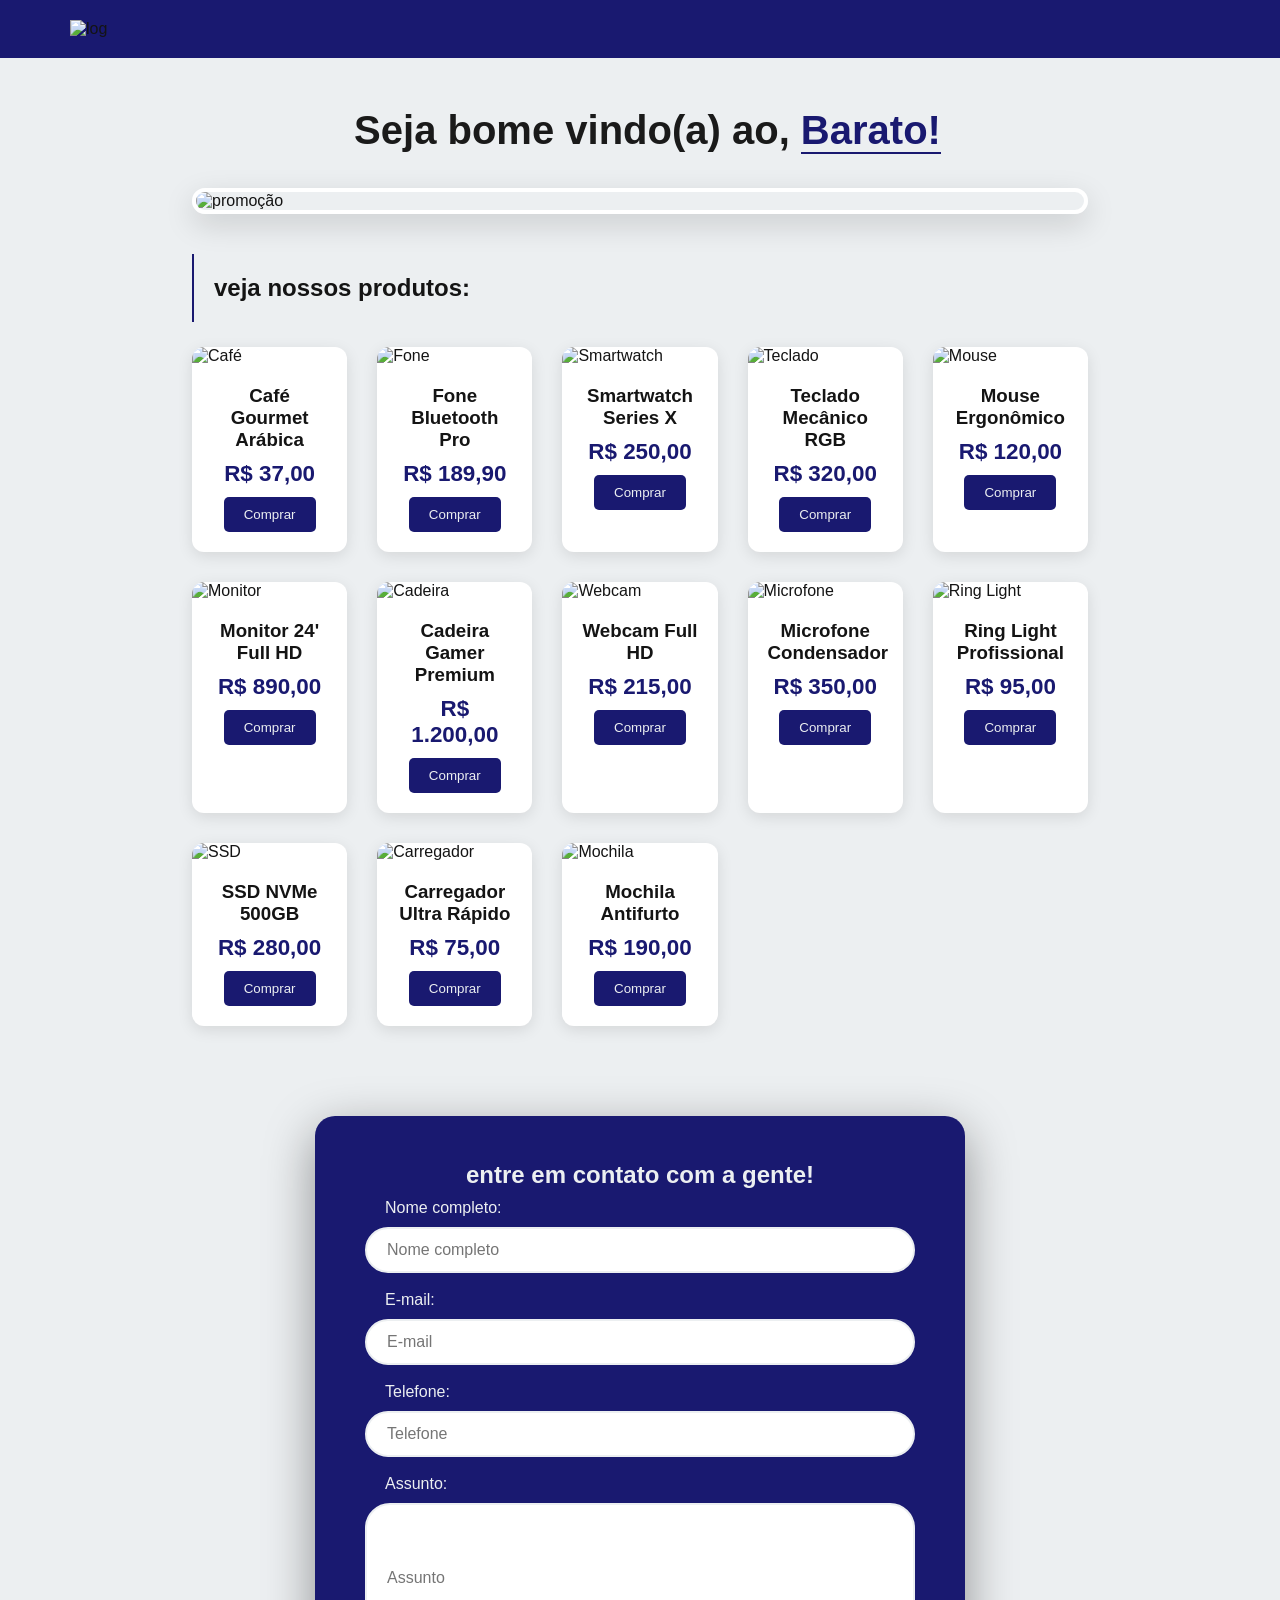
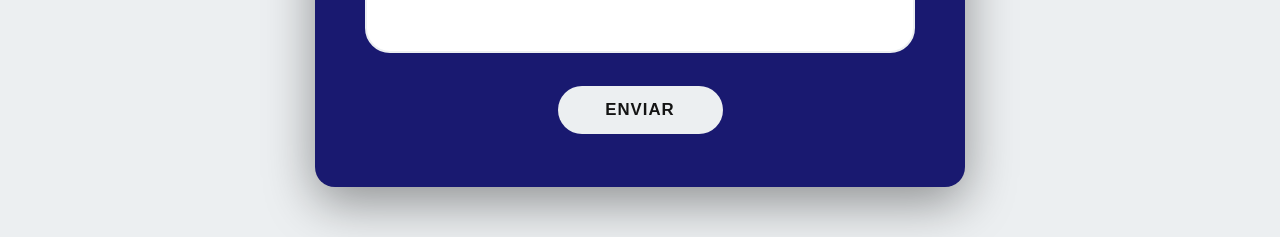
==== index.html @ d708dadd "add class to subject input and style for better layout" ====
<!DOCTYPE html>
<html lang="pt-br">
    <head>
        <meta charset="UTF-8">
        <meta name="viewport" content="width=device-width, initial-scale=1.0">
        <title>Barato</title>
        <link rel="stylesheet" href="./style.css">
    </head>
    <body>
        <header>
            <img src="https://grupobembarato.com.br/wp-content/uploads/2019/08/logo-grupo-bem-barato-retina.png" alt="log" class="logo">
        </header>
        <main class="container">
            <h1 class="titulo">Seja bome vindo(a) ao, <span class="color">Barato!</span></h1>
            <img src="https://pegapromocao.com.br/wp-content/uploads/2023/06/promocao-um-ano-de-supermercado-gratis.jpg" alt="promoção" class="promo">
            <h2 class="sub-titulo">veja nossos produtos: </h2>
            <div class="produtos">
                <div class="card">
                    <img src="https://static.vecteezy.com/system/resources/thumbnails/041/281/412/small/coffee-cup-transparent-png.png" alt="Café">
                    <div class="card-content">
                        <h3>Café Gourmet Arábica</h3>
                        <span class="price">R$ 37,00</span>
                        <button class="btn-card">Comprar</button>
                    </div>
                </div>
                <div class="card">
                    <img src="https://www.pngarts.com/files/8/Android-Wireless-Earphone-PNG-Download-Image.png" alt="Fone">
                    <div class="card-content">
                        <h3>Fone Bluetooth Pro</h3>
                        <span class="price">R$ 189,90</span>
                        <button class="btn-card">Comprar</button>
                    </div>
                </div>
                <div class="card">
                    <img src="https://www.pngall.com/wp-content/uploads/15/Apple-Watch-No-Background.png" alt="Smartwatch">
                    <div class="card-content">
                        <h3>Smartwatch Series X</h3>
                        <span class="price">R$ 250,00</span>
                        <button class="btn-card">Comprar</button>
                    </div>
                </div>
                <div class="card">
                    <img src="https://cdn.awsli.com.br/2500x2500/1318/1318167/produto/215727955/k617rg-3-kgatrymoq9.PNG" alt="Teclado">
                    <div class="card-content">
                        <h3>Teclado Mecânico RGB</h3>
                        <span class="price">R$ 320,00</span>
                        <button class="btn-card">Comprar</button>
                    </div>
                </div>
                <div class="card">
                    <img src="https://static.vecteezy.com/system/resources/thumbnails/048/218/131/small/gaming-mouse-with-colorful-lights-isolated-from-background-free-png.png" alt="Mouse">
                    <div class="card-content">
                        <h3>Mouse Ergonômico</h3>
                        <span class="price">R$ 120,00</span>
                        <button class="btn-card">Comprar</button>
                    </div>
                </div>
                <div class="card">
                    <img src="https://static.wixstatic.com/media/615872_84841c00ac5b4fcca7a5e063fc07f214~mv2.png/v1/fill/w_2500,h_2500,al_c/615872_84841c00ac5b4fcca7a5e063fc07f214~mv2.png" alt="Monitor">
                    <div class="card-content">
                        <h3>Monitor 24' Full HD</h3>
                        <span class="price">R$ 890,00</span>
                        <button class="btn-card">Comprar</button>
                    </div>
                </div>
                <div class="card">
                    <img src="https://www.mundomoob.com.br/cdn/shop/files/original_image_3ed4c012-c84a-483a-a92e-ee128b65765c.png?v=1748872715" alt="Cadeira">
                    <div class="card-content">
                        <h3>Cadeira Gamer Premium</h3>
                        <span class="price">R$ 1.200,00</span>
                        <button class="btn-card">Comprar</button>
                    </div>
                </div>
                <div class="card">
                    <img src="https://resource.logitech.com/w_544,h_466,ar_7:6,c_pad,q_auto,f_auto,dpr_1.0/d_transparent.gif/content/dam/logitech/en/products/webcams/c922/gallery/c922-gallery-1.png" alt="Webcam">
                    <div class="card-content">
                        <h3>Webcam Full HD</h3>
                        <span class="price">R$ 215,00</span>
                        <button class="btn-card">Comprar</button>
                    </div>
                </div>
                <div class="card">
                    <img src="https://www.logitechstore.com.br/media/catalog/product/cache/105e6f420716e0751863c4b81f527d17/y/e/yeti-blackout2_1.png" alt="Microfone">
                    <div class="card-content">
                        <h3>Microfone Condensador</h3>
                        <span class="price">R$ 350,00</span>
                        <button class="btn-card">Comprar</button>
                    </div>
                </div>
                <div class="card">
                    <img src="https://guiadecamera.com.br/wp-content/uploads/2025/03/Kit-Completo-Anel-de-Luz-LED-Com-Tripe-e-Suporte-para-Celular-Ring-Light-26cm-RGB-10-Polegadas-Fotos-e-Videos-Profissionais.png" alt="Ring Light">
                    <div class="card-content">
                        <h3>Ring Light Profissional</h3>
                        <span class="price">R$ 95,00</span>
                        <button class="btn-card">Comprar</button>
                    </div>
                </div>
                <div class="card">
                    <img src="https://www.sandisk.com/content/dam/store/en-us/assets/products/internal-storage/wd-blue-sn5000-nvme-ssd/gallery/wd-blue-sn5000-nvme-ssd-500gb-left.png.thumb.1280.1280.png" alt="SSD">
                    <div class="card-content">
                        <h3>SSD NVMe 500GB</h3>
                        <span class="price">R$ 280,00</span>
                        <button class="btn-card">Comprar</button>
                    </div>
                </div>
                <div class="card">
                    <img src="https://cdn.awsli.com.br/1821/1821377/produto/376648789/9d22f8c7f79ce439c72e39f9e2f7a20b-1j2zwfjui0.jpg" alt="Carregador">
                    <div class="card-content">
                        <h3>Carregador Ultra Rápido</h3>
                        <span class="price">R$ 75,00</span>
                        <button class="btn-card">Comprar</button>
                    </div>
                </div>
                <div class="card">
                    <img src="https://jflalarmes.com.br/wp-content/uploads/2023/12/9.3.73-MOCHILA-ANTIFURTO-COM-SEGREDO_II.png" alt="Mochila">
                    <div class="card-content">
                        <h3>Mochila Antifurto</h3>
                        <span class="price">R$ 190,00</span>
                        <button class="btn-card">Comprar</button>
                    </div>
                </div>
            </div>

            <div class="formulario">
                <h2>entre em contato com a gente!</h2>
                <p>Nome completo:</p>
                <input type="text" placeholder="Nome completo"> 
                <br>
                <p>E-mail:</p>
                <input type="email" placeholder="E-mail"> 
                <br>
                <p>Telefone:</p>
                <input type="number" placeholder="Telefone"> 
                <br>
                <p>Assunto:</p>
                <input type="text" placeholder="Assunto" class="assunto"> 
                <br>
                <button type="submit" class="btn-formulario">enviar</button>
            </div>
        </main>
    </body>
</html>
---- style.css ----
* {
        margin: 0;
        padding: 0;
        box-sizing: border-box;
    }

    body {
        background-color: #ECEFF1; 
        font-family: 'Segoe UI', Roboto, Helvetica, Arial, sans-serif;
        color: #141414;
    }

     .container {
        padding: 50px 15%;
    }

    header {
        padding: 20px;
        background-color: #191970;
        position: sticky;
        top: 0;
        z-index: 100;
    }

    .logo {
        width: 7%;
        margin-left: 50px;
    }

    .categoria {
        margin-bottom: 40px;
    }

    .titulo {
        font-size: 2.5rem;
        text-align: center;
        color: #1a1a1a;
        margin-bottom: 35px;
        font-weight: 700;
        padding-left: 15px;
    }

    .color {
        color: #191970;
        border-bottom: 2px solid #191970;
    }

    .promo {
        display: block;
        margin: 0 auto 40px auto; 
        max-width: 100%; 
        height: auto;
        border-radius: 20px; 
        box-shadow: 0 10px 30px rgba(0, 0, 0, 0.15); 
        transition: transform 0.3s ease, box-shadow 0.3s ease;
        border: 4px solid #fff;
    }

    .promo:hover {
        transform: scale(1.02); 
        box-shadow: 0 15px 40px rgba(25, 25, 112, 0.2);
        cursor: pointer;
    }

    .sub-titulo {
        display: block;
        margin-bottom: 25px;
        font-size: 1.5rem;
        border-left: 2px solid #191970;
        padding: 20px;
        height: auto;
    }

    .produtos {
        display: grid;
        grid-template-columns: repeat(5, 1fr);
        gap: 30px;
        margin-top: 10px;
        text-align: left;
    }
    
    .product-grid {
        display: grid;
        grid-template-columns: repeat(auto-fit, minmax(300px, 1fr));
        gap: 30px;
        margin-bottom: 60px;
    }

    .card {
        background: white;
        border-radius: 12px;
        overflow: hidden;
        box-shadow: 0 4px 15px rgba(0, 0, 0, 0.1);
        transition: transform 0.3s;
    }

    .card:hover {
        transform: translateY(-2px);
        box-shadow: 0px 10px 25px rgb(0, 0, 0);
    }

    .card img {
        width: 100%;
        height: 200px;
        object-fit: cover;
    }

    .card-content {
        padding: 20px;
        text-align: center;
    }

    .price {
        display: block;
        font-size: 1.4rem;
        font-weight: bold;
        color: #191970;
        margin: 10px 0;
    }

    .btn-card {
        background: #191970;
        color: #ECEFF1;
        border: none;
        padding: 10px 20px;
        border-radius: 5px;
        cursor: pointer;
    }
    
    .formulario{
        text-align: center;
        background: #191970;
        padding: 45px 50px;
        border-radius: 20px;
        max-width: 650px;
        width: 90%;
        margin: auto;
        box-shadow: 0 15px 50px rgba(0, 0, 0, 0.4);
        margin-top: 90px;
    }

    .formulario h2{
        color: #ECEFF1;
        margin-bottom: 10px;
    }

    .formulario p{
        color: #ECEFF1;
        text-align: left;
        margin-left: 20px;
        margin-bottom: 10px;
    }

    input[type="email"], 
    input[type="password"], 
    input[type="text"], 
    input[type="number"] {
        width: 100%;
        padding: 12px 20px;
        margin-bottom: 18px;
        border-radius: 25px;
        border: 2px solid #ECEFF1;
        background: #ffffff;
        font-size: 1em;
        transition: all 0.3s ease;
        outline: none;
        color: #333;
    }
    
    .btn-formulario {
        display: inline-block;
        background-color: #ECEFF1;
        color: #141414;
        padding: 14px 30px;
        border-radius: 25px;
        text-decoration: none;
        margin: 8px 5px;
        transition: all 0.3s ease; 
        border: none;
        cursor: pointer;
        font-size: 1.05em;
        width: 30%;
        font-weight: 600;
        text-transform: uppercase;
        letter-spacing: 1px;
        margin-top: 15px;
    }

    .assunto {
        height: 150px;
    }

    .btn-formulario:hover {
        transform: translateY(-2px);
        box-shadow: 0px 10px 25px rgba(0, 0, 0, 0.274);
        transform: scale(10px);
    }
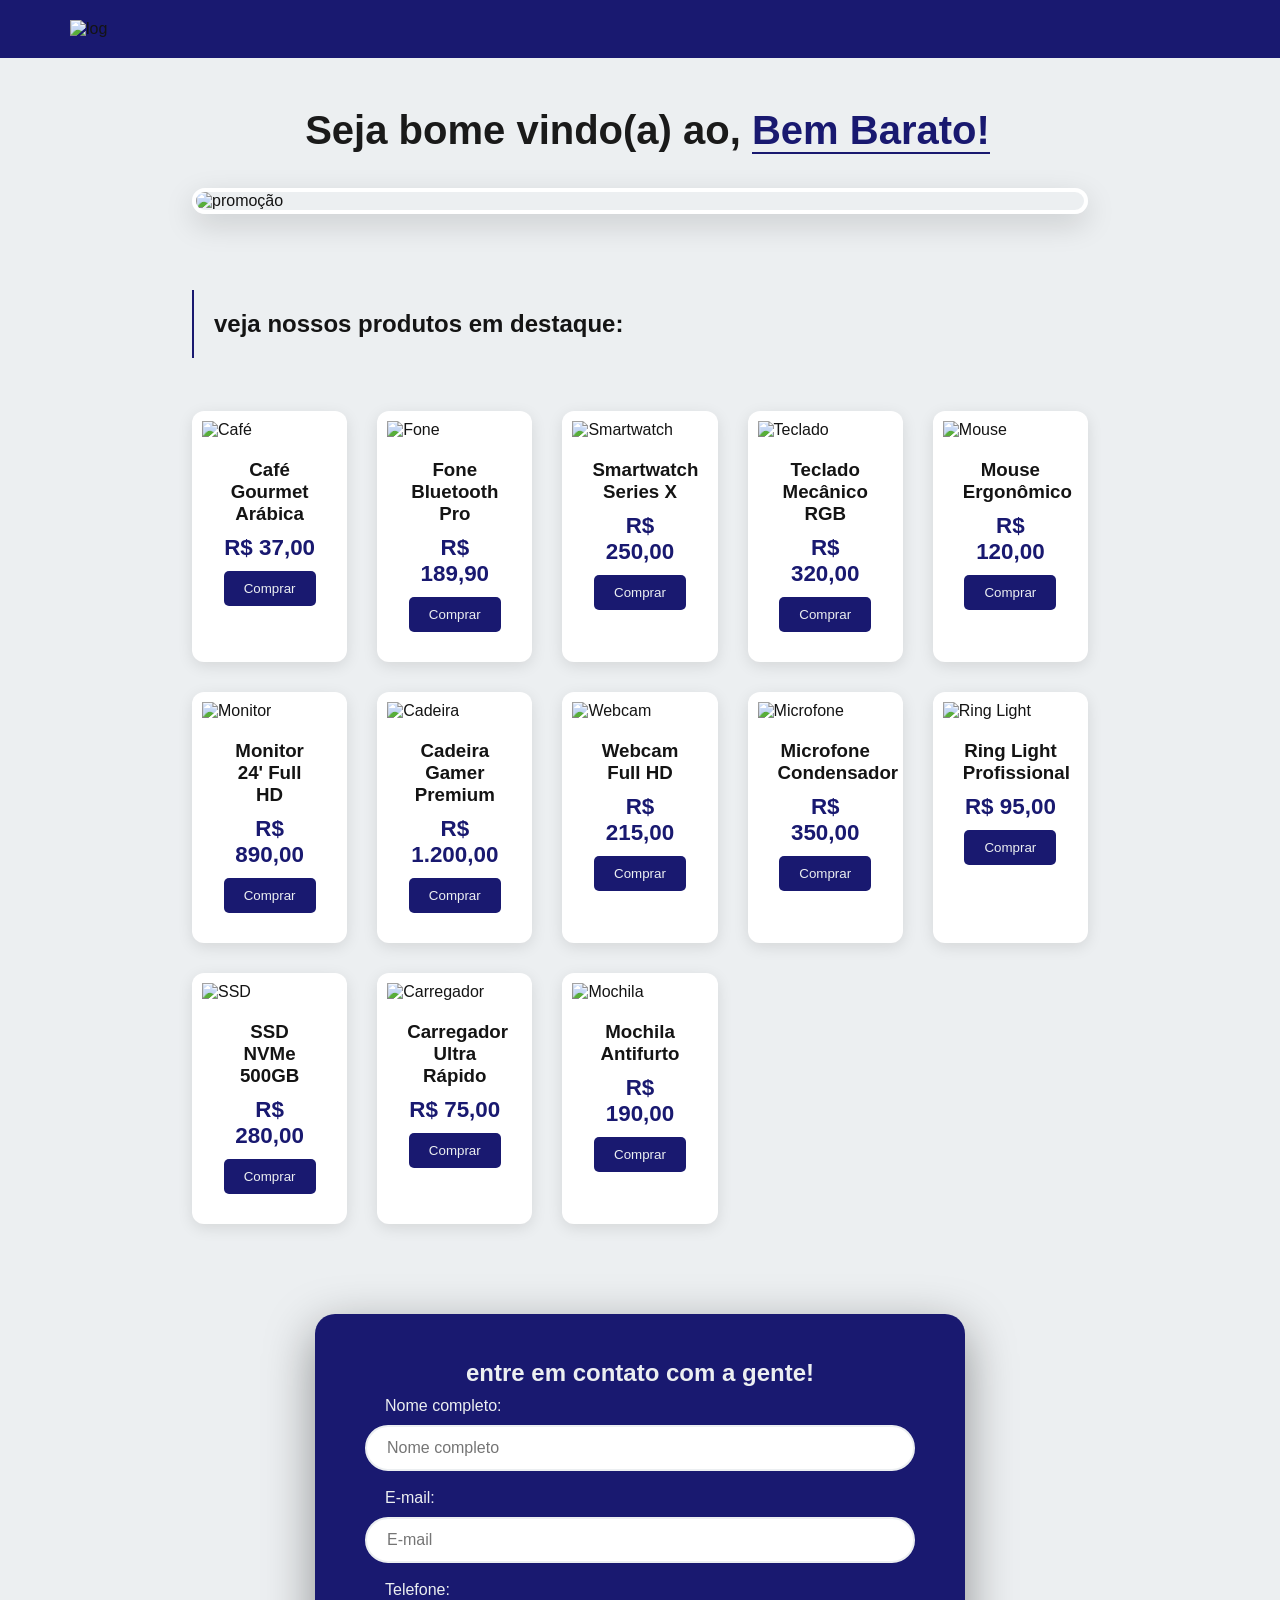
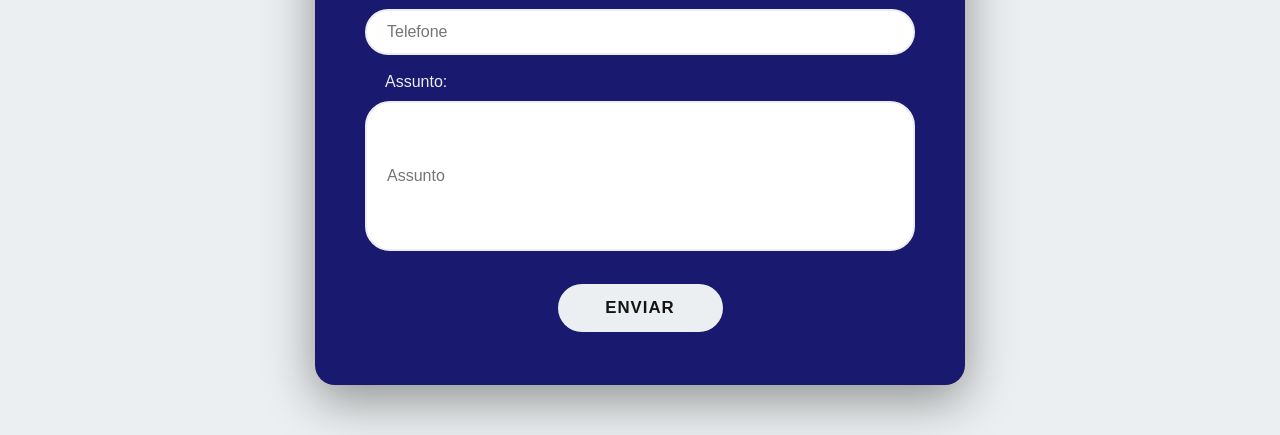
==== commit 0abdf5c9: "update main page title and subtitle for clarity; add padding to card elements; create new produtos.h" ====
--- a/index.html
+++ b/index.html
@@ -11,9 +11,12 @@
             <img src="https://grupobembarato.com.br/wp-content/uploads/2019/08/logo-grupo-bem-barato-retina.png" alt="log" class="logo">
         </header>
         <main class="container">
-            <h1 class="titulo">Seja bome vindo(a) ao, <span class="color">Barato!</span></h1>
+            <h1 class="titulo">Seja bome vindo(a) ao, <span class="color">Bem Barato!</span></h1>
             <img src="https://pegapromocao.com.br/wp-content/uploads/2023/06/promocao-um-ano-de-supermercado-gratis.jpg" alt="promoção" class="promo">
-            <h2 class="sub-titulo">veja nossos produtos: </h2>
+            <br>
+            <br>
+            <h2 class="sub-titulo">veja nossos produtos em destaque: </h2>
+            <br>
             <div class="produtos">
                 <div class="card">
                     <img src="https://static.vecteezy.com/system/resources/thumbnails/041/281/412/small/coffee-cup-transparent-png.png" alt="Café">
--- a/style.css
+++ b/style.css
@@ -92,6 +92,7 @@
         overflow: hidden;
         box-shadow: 0 4px 15px rgba(0, 0, 0, 0.1);
         transition: transform 0.3s;
+        padding: 10px;
     }
 
     .card:hover {
@@ -102,7 +103,6 @@
     .card img {
         width: 100%;
         height: 200px;
-        object-fit: cover;
     }
 
     .card-content {
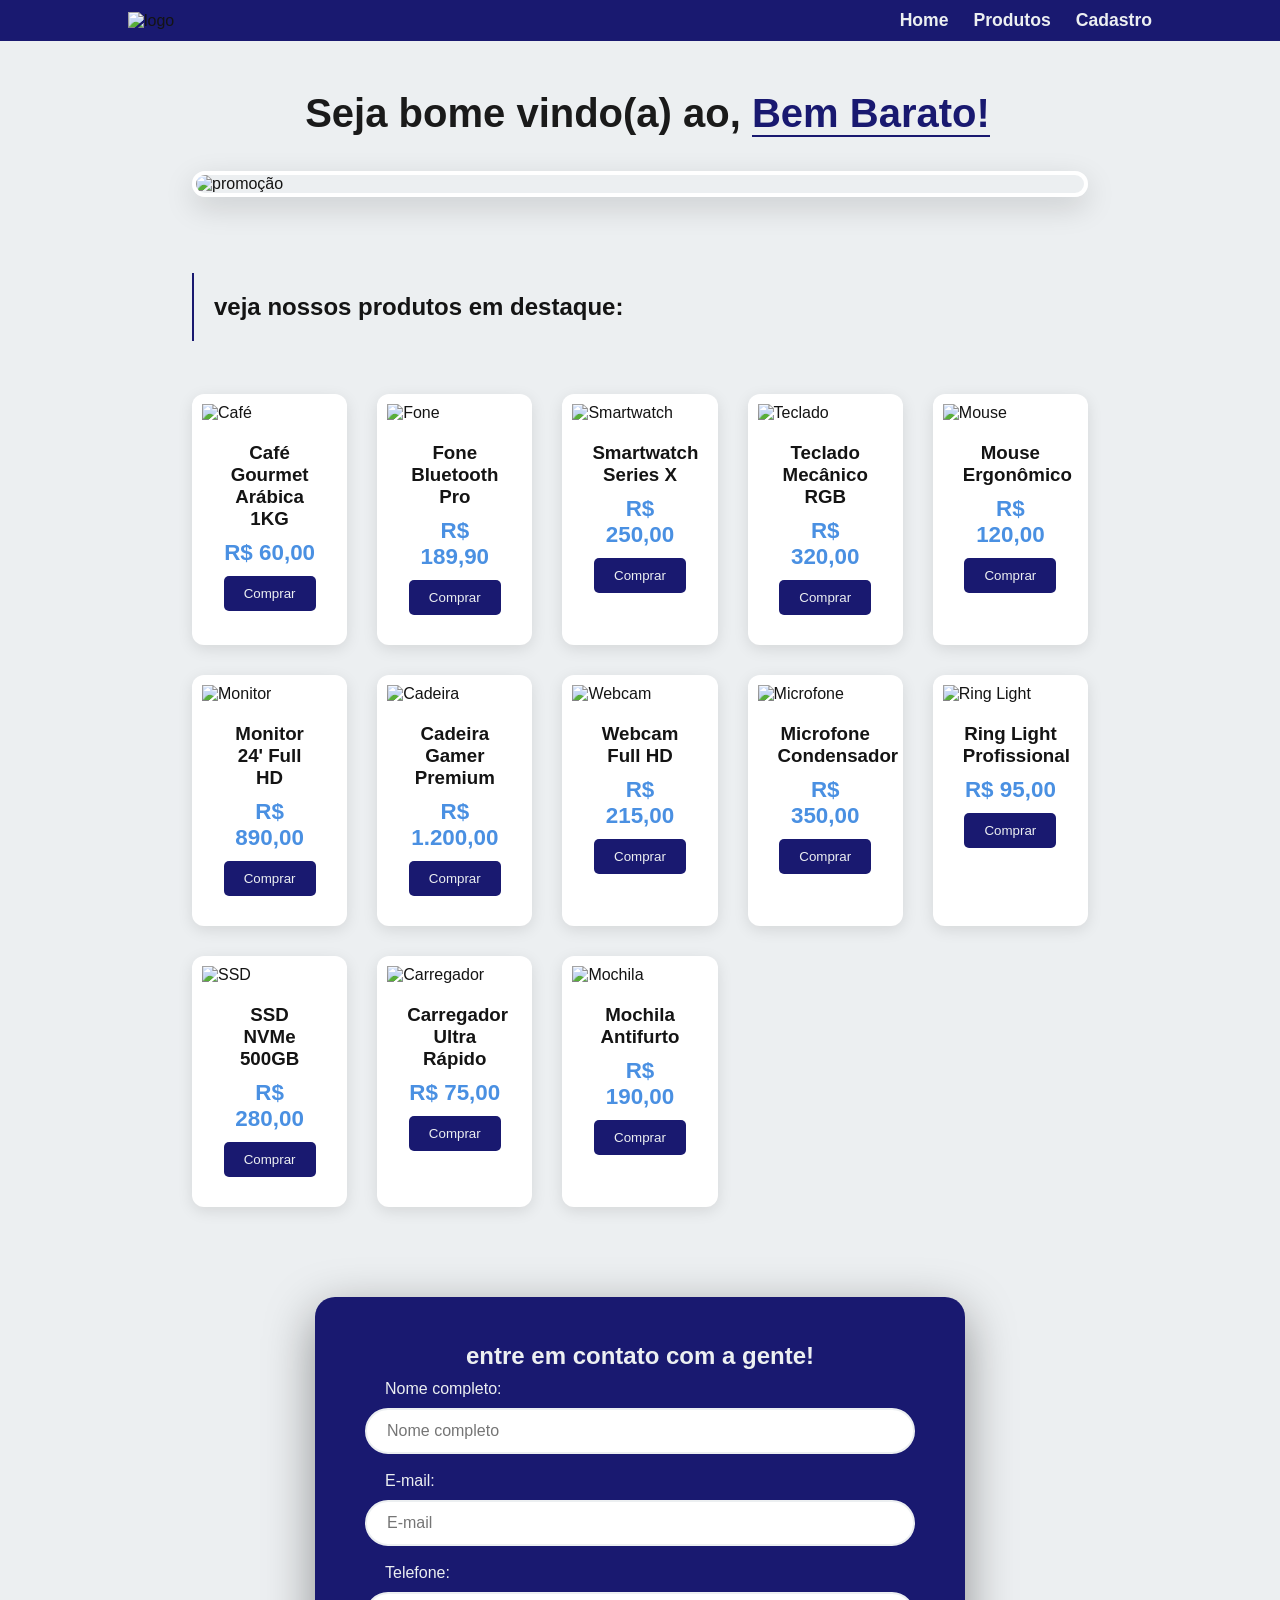
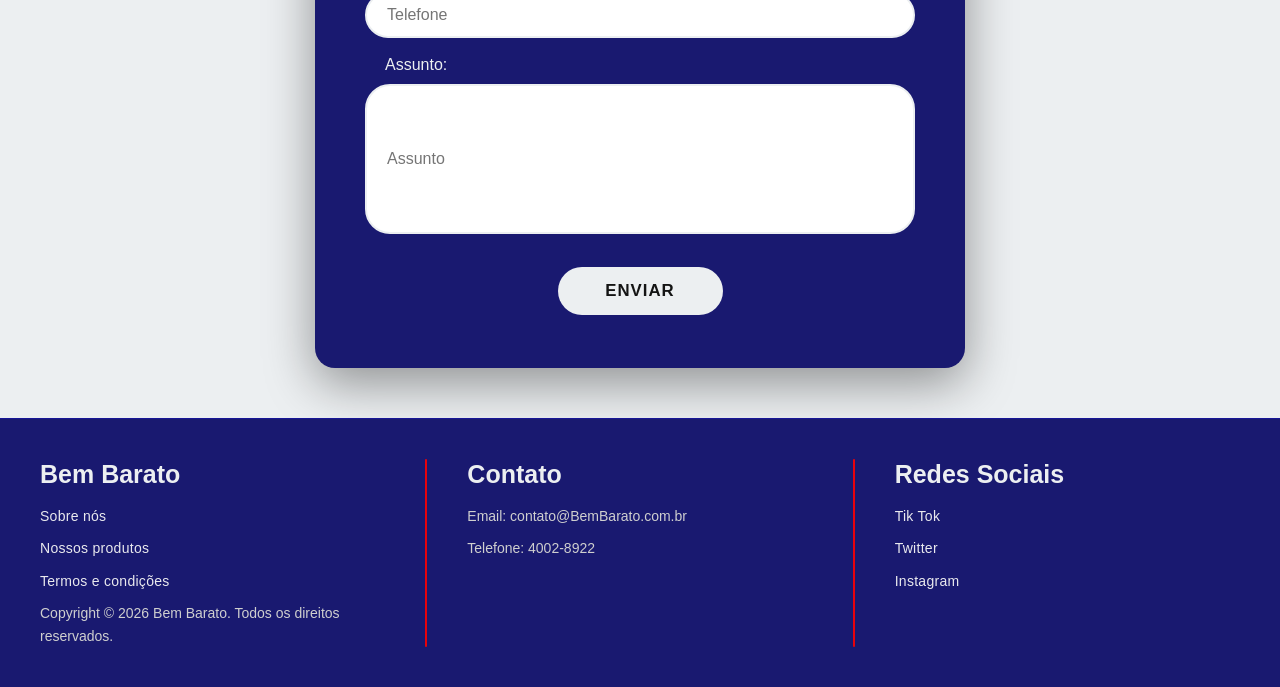
==== commit fb6585b3: "feat: implement cadastro page with form and styling; update product details and links in cafe and pr" ====
--- a/index.html
+++ b/index.html
@@ -3,12 +3,19 @@
     <head>
         <meta charset="UTF-8">
         <meta name="viewport" content="width=device-width, initial-scale=1.0">
-        <title>Barato</title>
-        <link rel="stylesheet" href="./style.css">
+        <title>Bem Barato</title>
+        <link rel="stylesheet" href="./CSS/style.css">
     </head>
     <body>
         <header>
-            <img src="https://grupobembarato.com.br/wp-content/uploads/2019/08/logo-grupo-bem-barato-retina.png" alt="log" class="logo">
+            <nav class="navbar">
+                <img src="https://grupobembarato.com.br/wp-content/uploads/2019/08/logo-grupo-bem-barato-retina.png" alt="logo" class="logo">
+                <div class="nav-links">
+                    <a href="#" class="text-header">Home</a>
+                    <a href="./paginas/produtos.html" class="text-header">Produtos</a>
+                    <a href="./paginas/cadastro.html" class="text-header">Cadastro</a>
+                </div>
+            </nav>
         </header>
         <main class="container">
             <h1 class="titulo">Seja bome vindo(a) ao, <span class="color">Bem Barato!</span></h1>
@@ -19,11 +26,11 @@
             <br>
             <div class="produtos">
                 <div class="card">
-                    <img src="https://static.vecteezy.com/system/resources/thumbnails/041/281/412/small/coffee-cup-transparent-png.png" alt="Café">
+                    <img src="https://admintresc.vteximg.com.br/arquivos/ids/551639/7-Kit-COMBO-CAFeS-GOURMET-TORRADO-E-MOiDO.png?v=638294297195500000" alt="Café">
                     <div class="card-content">
-                        <h3>Café Gourmet Arábica</h3>
-                        <span class="price">R$ 37,00</span>
-                        <button class="btn-card">Comprar</button>
+                        <h3>Café Gourmet Arábica 1KG</h3>
+                        <span class="price">R$ 60,00</span>
+                        <a href="./paginas/produtos/cafe.html"><button class="btn-card">Comprar</button></a>
                     </div>
                 </div>
                 <div class="card">
@@ -141,5 +148,33 @@
                 <button type="submit" class="btn-formulario">enviar</button>
             </div>
         </main>
+        <footer class="site-footer">
+            <div class="footer__container">
+                <div class="footer__col">
+                    <h3>Bem Barato</h3>
+                    <a href="#">Sobre nós</a>
+                    <a href="./paginas/produtos.html">Nossos produtos</a>
+                    <a href="#">Termos e condições</a>
+                    <p class="footer__copy">Copyright © 2026 Bem Barato. Todos os direitos reservados.</p>
+                </div>
+
+                <div class="footer__divider" aria-hidden="true"></div>
+
+                <div class="footer__col">
+                    <h3>Contato</h3>
+                    <p>Email: contato@BemBarato.com.br</p>
+                    <p>Telefone: 4002-8922</p>
+                </div>
+
+                <div class="footer__divider" aria-hidden="true"></div>
+
+                <div class="footer__col">
+                    <h3>Redes Sociais</h3>
+                    <a href="#">Tik Tok</a>
+                    <a href="#">Twitter</a>
+                    <a href="#">Instagram</a>
+                </div>
+            </div>
+        </footer>
     </body>
 </html>
--- a/CSS/style.css
+++ b/CSS/style.css
@@ -0,0 +1,292 @@
+    * {
+        margin: 0;
+        padding: 0;
+        box-sizing: border-box;
+    }
+
+    body {
+        background-color: #ECEFF1; 
+        font-family: 'Segoe UI', Roboto, Helvetica, Arial, sans-serif;
+        color: #141414;
+    }
+
+    .container {
+        padding: 50px 15%;
+    }
+
+    header {
+        padding: 10px 10%;
+        background-color: #191970;
+        position: sticky;
+        top: 0;
+        z-index: 100;
+    }
+
+    .navbar {
+        display: flex;
+        justify-content: space-between;
+        align-items: center;
+    }
+
+    .logo {
+        width: 120px;
+        height: auto;
+    }
+
+    .nav-links {
+        display: flex;
+        gap: 25px;
+    }
+
+    .text-header {
+        text-decoration: none;
+        color: #ECEFF1;
+        font-weight: 600;
+        font-size: 1.1rem;
+        transition: color 0.3s ease;
+    }
+
+    .text-header:hover {
+        color: #ff0000; 
+    }
+
+    .categoria {
+        margin-bottom: 40px;
+    }
+
+    .titulo {
+        font-size: 2.5rem;
+        text-align: center;
+        color: #1a1a1a;
+        margin-bottom: 35px;
+        font-weight: 700;
+        padding-left: 15px;
+    }
+
+    .color {
+        color: #191970;
+        border-bottom: 2px solid #191970;
+    }
+
+    .promo {
+        display: block;
+        margin: 0 auto 40px auto; 
+        max-width: 100%; 
+        height: auto;
+        border-radius: 20px; 
+        box-shadow: 0 10px 30px rgba(0, 0, 0, 0.15); 
+        transition: transform 0.3s ease, box-shadow 0.3s ease;
+        border: 4px solid #fff;
+    }
+
+    .promo:hover {
+        transform: scale(1.02); 
+        box-shadow: 0 15px 40px rgba(25, 25, 112, 0.2);
+        cursor: pointer;
+    }
+
+    .sub-titulo {
+        display: block;
+        margin-bottom: 25px;
+        font-size: 1.5rem;
+        border-left: 2px solid #191970;
+        padding: 20px;
+        height: auto;
+    }
+
+    .produtos {
+        display: grid;
+        grid-template-columns: repeat(5, 1fr);
+        gap: 30px;
+        margin-top: 10px;
+        text-align: left;
+    }
+    
+    .product-grid {
+        display: grid;
+        grid-template-columns: repeat(auto-fit, minmax(300px, 1fr));
+        gap: 30px;
+        margin-bottom: 60px;
+    }
+
+    .card {
+        background: white;
+        border-radius: 12px;
+        overflow: hidden;
+        box-shadow: 0 4px 15px rgba(0, 0, 0, 0.1);
+        transition: transform 0.3s;
+        padding: 10px;
+    }
+
+    .card:hover {
+        transform: translateY(-2px);
+        box-shadow: 0px 10px 25px rgb(0, 0, 0);
+    }
+
+    .card img {
+        width: 100%;
+        height: 200px;
+    }
+
+    .card-content {
+        padding: 20px;
+        text-align: center;
+    }
+
+    .price {
+        display: block;
+        font-size: 1.4rem;
+        font-weight: bold;
+        color: #4A90E2;
+        margin: 10px 0;
+    }
+
+    .btn-card {
+        background: #191970;
+        color: #ECEFF1;
+        border: none;
+        padding: 10px 20px;
+        border-radius: 5px;
+        cursor: pointer;
+    }
+
+    .btn-card:hover {
+        background: #ff0000;
+        transform: translateY(-2px);
+    }
+    
+    .formulario{
+        text-align: center;
+        background: #191970;
+        padding: 45px 50px;
+        border-radius: 20px;
+        max-width: 650px;
+        width: 90%;
+        margin: auto;
+        box-shadow: 0 15px 50px rgba(0, 0, 0, 0.4);
+        margin-top: 90px;
+    }
+
+    .formulario h2{
+        color: #ECEFF1;
+        margin-bottom: 10px;
+    }
+
+    .formulario p{
+        color: #ECEFF1;
+        text-align: left;
+        margin-left: 20px;
+        margin-bottom: 10px;
+    }
+
+    input[type="email"], 
+    input[type="password"], 
+    input[type="text"], 
+    input[type="number"] {
+        width: 100%;
+        padding: 12px 20px;
+        margin-bottom: 18px;
+        border-radius: 25px;
+        border: 2px solid #ECEFF1;
+        background: #ffffff;
+        font-size: 1em;
+        transition: all 0.3s ease;
+        outline: none;
+        color: #333;
+    }
+    
+    .btn-formulario {
+        display: inline-block;
+        background-color: #ECEFF1;
+        color: #141414;
+        padding: 14px 30px;
+        border-radius: 25px;
+        text-decoration: none;
+        margin: 8px 5px;
+        transition: all 0.3s ease; 
+        border: none;
+        cursor: pointer;
+        font-size: 1.05em;
+        width: 30%;
+        font-weight: 600;
+        text-transform: uppercase;
+        letter-spacing: 1px;
+        margin-top: 15px;
+    }
+
+    .assunto {
+        height: 150px;
+    }
+
+    .btn-formulario:hover {
+        transform: translateY(-2px);
+        box-shadow: 0px 10px 25px rgba(0, 0, 0, 0.274);
+        transform: scale(10px);
+    }
+    
+    .site-footer {
+        background-color: #191970;
+        color: #f5f5f5;
+        font-family: Arial, Helvetica, sans-serif;
+        padding: 40px 20px;
+        border-top: 1px solid rgba(21, 18, 223, 0.35);
+    }
+
+    .site-footer .footer__container {
+        max-width: 1200px;
+        margin: 0 auto;
+        display: grid;
+        grid-template-columns: 1fr auto 1fr auto 1fr; 
+        align-items: start;
+        gap: 40px;
+    }
+
+    .site-footer .footer__divider {
+        width: 2px;
+        align-self: stretch;
+        background-color: #ff0000;
+        opacity: 0.9;
+        border-radius: 1px;
+    }
+
+    .site-footer .footer__col {
+        display: flex;
+        flex-direction: column;
+        gap: 10px;
+        min-width: 0;
+    }
+
+    .site-footer .footer__col h3 {
+        color: #ECEFF1;
+        font-size: 25px;
+        line-height: 1.2;
+        margin: 0 0 6px 0;
+        text-transform: none;
+    }
+
+    .site-footer .footer__col a {
+        color: #f5f5f5;
+        text-decoration: none;
+        font-size: 14px;
+        line-height: 1.6;
+        letter-spacing: 0.02em;
+        opacity: 0.95;
+        transition: color 0.2s ease, opacity 0.2s ease, transform 0.12s ease;
+    }
+
+    .site-footer .footer__col a:hover {
+        color: #ff0000;
+        opacity: 1;
+        transform: translateX(1px);
+    }
+
+    .site-footer .footer__col p {
+        color: #cfcfcf;
+        font-size: 14px;
+        line-height: 1.6;
+        margin: 0;
+    }
+
+    .site-footer .footer__copy {
+        margin-top: 8px;
+    }
